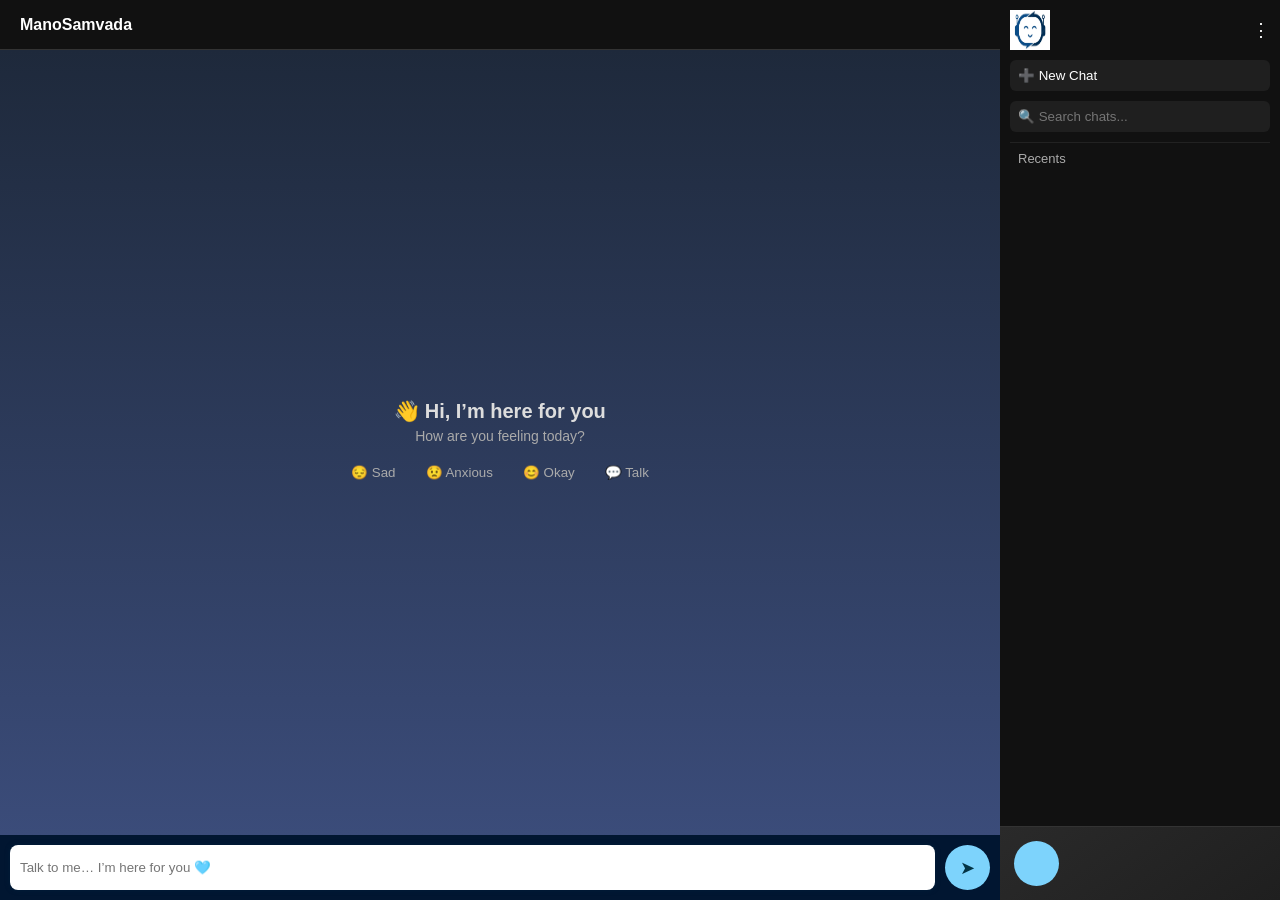
==== templates/index.html @ e5331ddb "Initial commit - ManoSamvada mental health chatbot" ====
<!DOCTYPE html>
<html>
<head>
    <title>ManoSamvada</title>
    <link rel="stylesheet" href="/static/style.css">
</head>

<body>

<div class="app">

    <!-- MAIN CHAT -->
    <div class="main">

        <!-- HEADER -->
        <div class="topbar">
            <div class="topbar-left">ManoSamvada</div>
            <div class="topbar-right"></div>
        </div>

        <!-- CHAT BOX -->
        <div id="chat-box" class="chat-box">

            <!-- ✅ OPTIONAL WELCOME (will show if empty) -->
            <div class="welcome">
                <h3>👋 Hi, I’m here for you</h3>
                <p>How are you feeling today?</p>

                <div class="quick-options">
                    <button onclick="quickMsg('I feel sad')">😔 Sad</button>
                    <button onclick="quickMsg('I feel anxious')">😟 Anxious</button>
                    <button onclick="quickMsg('I feel okay')">😊 Okay</button>
                    <button onclick="quickMsg('Just want to talk')">💬 Talk</button>
                </div>
            </div>

        </div>

        <!-- TYPING INDICATOR -->
        <div id="typing" class="typing hidden">
            🤖 Typing<span class="dots"></span>
        </div>

        <!-- INPUT -->
        <div class="input-area">
            <input id="msg"
                   placeholder="Talk to me… I’m here for you 🩵"
                   onkeydown="handleKey(event)">
            <button class="send-btn" onclick="sendMessage()">
                <span class="arrow">➤</span>
                <span class="heart">💙</span>
            </button>
        </div>

    </div>

    <!-- SIDEBAR -->
    <div class="sidebar">

        <!-- 🔥 UPDATED SIDEBAR HEADER -->
        <div class="sidebar-header">

            <!-- TOP ROW -->
            <div class="sidebar-top">
                <img src="/static/logo.png" class="logo-img-large">

                <button class="menu-btn" onclick="openMenu()">⋮</button>
            </div>

            <!-- ACTION BUTTONS -->
            <div class="sidebar-actions">
                <button onclick="startNewChat()">➕ New Chat</button>
                <input 
                    type="text" 
                    id="searchInput" 
                    placeholder="🔍 Search chats..."
                    oninput="filterChats()"
                />
    
            </div>

            <!-- RECENTS LABEL -->
            <div class="recent-label">Recents</div>

        </div>

        <!-- CHAT SESSIONS -->
        <div id="sessions"></div>

        <!-- PROFILE -->
        <div class="profile-box">
            <div class="avatar"></div>
            <div class="profile-info">
                <p class="name"></p>
                <p class="email"></p>  
                <p class="joined"></p>
            </div>
        </div>

    </div>

    <!-- MENU MODAL -->
    <div id="menuModal" class="modal hidden">
        <div class="modal-content">

            <h3>Menu</h3>

            <button onclick="openAnalytics()">📊 Emotion Report</button>
            <button onclick="openProfile()">👤 Profile</button>
            <button onclick="logout()">🚪 Logout</button>

            <button class="close-btn" onclick="closeMenu()">✖ Close</button>

        </div>
    </div>

    <div id="ratingModal" class="modal">
        <div class="modal-content rating-box">

            <h3>⭐ Rate your experience</h3>

            <div class="stars">
            <span onclick="rate(1)">⭐</span>
            <span onclick="rate(2)">⭐</span>
            <span onclick="rate(3)">⭐</span>
            <span onclick="rate(4)">⭐</span>
            <span onclick="rate(5)">⭐</span>
            </div>

            <div class="rating-actions">
            <button onclick="submitRating()">Submit</button>
            <button onclick="skipRating()" class="skip-btn">Skip</button>
            </div>

        </div>
    </div>

</div>

<script src="/static/script.js"></script>

<script>
history.pushState(null, null, location.href);
window.onpopstate = function () {
    window.location.href = "/login";
};
</script>

</body>
</html>
---- static/style.css ----
/* ================= RESET ================= */
* {
  margin: 0;
  padding: 0;
  box-sizing: border-box;
  font-family: Arial, sans-serif;
}

body, html {
  height: 100%;
  overflow: hidden;
}

/* ================= APP LAYOUT ================= */
.app {
  display: flex;
  height: 100vh;
  overflow: hidden;
}

/* ================= MAIN CHAT ================= */
.main {
  flex: 1;
  display: flex;
  flex-direction: column;
  overflow: hidden;
}

/* ================= TOP BAR ================= */
.topbar {
  height: 50px;
  background: #111;
  color: white;
  display: flex;
  align-items: center;
  padding: 0 20px;
  font-weight: bold;
  border-bottom: 1px solid #333333;
}

/* REMOVE OLD HEADER */
.header {
  display: none;
}

/* ================= CHAT BOX ================= */
.chat-box {
  flex: 1;
  display: flex;
  overflow-y: auto;
  padding: 20px;
  display: flex;
  flex-direction: column;
  gap: 10px;
  scroll-behavior: smooth;
  padding-bottom: 20px;
  background: linear-gradient(to bottom, #1e293b, #3b4c7a);
}

/* ================= CHAT BUBBLES ================= */
.bubble {
  max-width: 40%;
  padding: 10px;
  border-radius: 15px;
  line-height: 1.4;
  white-space: pre-wrap;
  word-wrap: break-word;
  overflow-wrap: break-word;
  animation: fadeInMsg 0.25s ease;
  box-shadow: 0 2px 6px rgba(0,0,0,0.2);
}

/* USER */
.bubble.user {
  background: #ffffff;   /* pure white */
  color: #111;
  align-self: flex-end;
  border-bottom-left-radius: 4px;
}

/* BOT */
.bubble.bot {
  align-self: flex-start;
  background: #0c1c47;
  color: white;
  border-bottom-left-radius: 2px;

}

/* ANIMATION */
@keyframes fadeInMsg {
  from { opacity: 0; transform: translateY(6px); }
  to { opacity: 1; transform: translateY(0); }
}

/* ================= INPUT ================= */
.input-area {
  display: flex;
  padding: 10px;
  background: #011631;
  position: sticky;
  bottom: 0;
}

.input-area input {
  flex: 1;
  padding: 10px;
  border-radius: 8px;
  border: none;
  outline: none;
  
}

.input-area input:focus {
  box-shadow: 0 0 5px rgba(1, 31, 59, 0.97);
}

.input-area button {
  margin-left: 10px;
  padding: 10px 15px;
  background: #7dd3fc;
  border: none;
  border-radius: 50%;
  width: 45px;
  height: 45px;
  padding: 0;
  cursor: pointer;
  transition: 0.2s;
  color: #033344;

}

.input-area button::after {
  content: "";
}

.input-area button:hover::after {
  content: " 💙";
}

.input-area button:hover {
  transform: scale(1.05);
  background: #38bdf8; 
}

/* ================= TYPING ================= */
.typing {
  background: #f9f9f9;
  border-radius: 12px;
  padding: 8px 12px;
  color: #060606;
  font-size: 14px;
  align-items: center;
  display: inline-flex;        /* 🔥 key fix */
  align-self: flex-start;
  max-width: fit-content;      /* 🔥 important */
  margin-left: 10px;
  margin-bottom: 5px;
}

/* dots animation */
.dots::after {
  content: "";
  animation: dotsAnim 1.5s steps(3, end) infinite;
}

@keyframes dotsAnim {
  0%   { content: ""; }
  33%  { content: "."; }
  66%  { content: ".."; }
  100% { content: "..."; }
}

.typing span:nth-child(2) { animation-delay: 0.2s; }
.typing span:nth-child(3) { animation-delay: 0.4s; }

@keyframes blink {
  0% { opacity: 0.2; }
  50% { opacity: 1; }
  100% { opacity: 0.2; }
}

/* ================= SIDEBAR ================= */
.sidebar {
  width: 280px;
  background: #111;
  color: white;
  display: flex;
  flex-direction: column;
}

/* HEADER STRUCTURE */
.sidebar-header {
  display: flex;
  flex-direction: column;
  padding: 10px;
}

/* TOP ROW */
.sidebar-top {
  display: flex;
  justify-content: space-between;
  align-items: center;
}

.logo-img-large {
  width: 40px;
  height: 40px;
}

/* MENU BUTTON */
.menu-btn {
  background: none;
  border: none;
  color: rgb(249, 250, 250);
  font-size: 18px;
  cursor: pointer;
}

/* ACTION BUTTONS */
.sidebar-actions {
  display: flex;
  flex-direction: column;
  gap: 10px;
  margin-top: 10px;
}

.sidebar-actions button {
  width: 100%;
  padding: 8px;
  background: #1f1f1f;
  border: none;
  color: white;
  border-radius: 6px;
  cursor: pointer;
  text-align: left;
}

.sidebar-actions button:hover {
  background: #2a2a2a;
}

/* RECENTS LABEL */
.recent-label {
  margin-top: 10px;
  padding: 8px;
  font-size: 13px;
  color: #aaa;
  border-top: 1px solid #222;
}

/* ================= CHAT LIST ================= */
#sessions {
  flex: 1;
  overflow-y: auto;
}

/* 🔥 UPGRADE: hover + active feel */
.session-item {
  padding: 10px;
  border-bottom: 1px solid #222;
  cursor: pointer;
  transition: 0.2s;
}

.session-item:hover {
  background: #262626;
}

.session-item.active {
  background: #2a2a2a;
}

/* ================= PROFILE ================= */
.profile-box {
  margin-top: auto;
  display: flex;
  align-items: center;
  gap: 14px;
  background: linear-gradient(145deg, #2a2a2a, #1f1f1f);
  padding: 14px;
  border-top: 1px solid #333;
}

.avatar {
  width: 45px;
  height: 45px;
  border-radius: 50%;
  background: #7dd3fc;   /* 🩵 soft blue */
  color: #033344;
  display: flex;
  align-items: center;
  justify-content: center;
  font-weight: bold;
}

/* TEXT SIDE */
.profile-info {
    display: flex;
    flex-direction: column;
    gap: 4px;               /* 🔥 line spacing */
}

/* NAME */
.name {
    font-size: 15px;
    font-weight: 600;
}

/* EMAIL */
.email {
    font-size: 12px;
    color: #aaa;
}

/* JOINED */
.joined {
    font-size: 12px;
    color: #bbb;
}

/* ================= MODAL ================= */
.modal {
  position: fixed;
  top: 0;
  left: 0;
  width: 100%;
  height: 100%;
  background: rgba(0,0,0,0.6);
  display: none;
  justify-content: center;
  align-items: center;
  backdrop-filter: blur(4px);
  z-index: 9999;
}

.modal.active {
  display: flex;
}

/* ================= MODAL UI UPGRADE ================= */

.modal-content {
    background: #1e1e1e;
    padding: 20px;
    border-radius: 12px;
    text-align: center;
    box-shadow: 0 10px 30px rgba(0,0,0,0.5);
    color: black;
    width: 350px;
    margin: 15% auto;
}

/* Title */
.modal-content h3 {
    margin-bottom: 15px;
    color: rgb(3, 3, 3);
    
}

/* Buttons container */
.modal-content button {
    width: 100%;
    margin: 6px 0;
    padding: 10px;
    border: none;
    border-radius: 8px;
    background: #2a2a2a;
    color: white;
    cursor: pointer;
    text-align: left;
    font-size: 14px;
    transition: 0.2s;
}

/* Hover effect */
.modal-content button:hover {
    background: #3a3a3a;
}

/* Special close button */
.close-btn {
    background: #ff4d4d !important;
    text-align: center !important;
}

.close-btn:hover {
    background: #ff3333 !important;
}



.hidden {
    display: none !important;
}

.welcome {
    flex: 1;
    display: flex;
    flex-direction: column;
    justify-content: center;   /* vertical center */
    align-items: center;       /* horizontal center */
    text-align: center;
    color: #aaa;               /* grey text */
}

.welcome h3 {
    color: #ddd;
    margin-bottom: 5px;
    font-size: 20px;
}

.welcome p {
    color: #aaa;
    margin-bottom: 15px;
    font-size: 14px;
}

.quick-options button {
    background: transparent;   /* no box */
    border: none;
    color: #aaa;
    padding: 6px 10px;
    cursor: pointer;
    border-radius: 20px;
    transition: all 0.25s ease;
}

/* ✨ HOVER EFFECT (button banega) */
.quick-options button:hover {
    background: #2a2a2a;
    color: white;
    transform: translateY(-2px);   /* ubhar effect */
    box-shadow: 0 4px 10px rgba(0,0,0,0.4);
}

.quick-options {
    display: flex;
    gap: 10px;
    flex-wrap: wrap;
    justify-content: center;
}

/* SEND BUTTON BASE */
/* BUTTON BASE */
.send-btn {
  margin-left: 10px;
  width: 45px;
  height: 45px;
  border-radius: 50%;
  background: #7dd3fc;
  border: none;
  cursor: pointer;
  display: flex;
  align-items: center;
  justify-content: center;
  position: relative;
  font-size: 18px;
  transition: 0.2s;
}

/* BOTH ICONS CENTER */
.send-btn span {
  position: absolute;
  transition: 0.2s;
}

/* DEFAULT */
.arrow {
  color: #033344;
  opacity: 1;
}

.heart {
  opacity: 0;
}

/* HOVER */
.send-btn:hover {
  background: #38bdf8;
  transform: scale(1.08);
}

.send-btn:hover .arrow {
  opacity: 0;
}

.send-btn:hover .heart {
  opacity: 1;
}

.rating-box {
  text-align: center;
}

/* stars */
.stars span {
  font-size: 28px;
  cursor: pointer;
  opacity: 0.4;
  transition: 0.2s;
}

/* hover + active */
.stars span:hover,
.stars span.active {
  opacity: 1;
  transform: scale(1.2);
}

/* buttons */
.rating-actions {
  margin-top: 15px;
  display: flex;
  justify-content: center;
  gap: 10px;
}

.rating-actions button {
  padding: 8px 15px;
  border-radius: 8px;
  border: none;
  cursor: pointer;
}

.skip-btn {
  background: #444;
  color: white;
}

#searchInput {
  width: 100%;
  padding: 8px;
  border-radius: 6px;
  border: none;
  outline: none;
  background: #1f1f1f;
  color: white;
}

.session-item {
  transition: 0.2s;
}

#continueBtn:disabled {
    background: grey;
    cursor: not-allowed;
}

/* ================= DISCLAIMER MODAL FIX ================= */

/* Force proper centering + override margin issue */
.modal {
    display: none; /* default */
    position: fixed;
    top: 0;
    left: 0;
    width: 100%;
    height: 100%;

    background: rgba(0,0,0,0.7); /* darker overlay */
    z-index: 9999;

    justify-content: center;
    align-items: center;
    isolation: isolate;
}

/* When active */
.modal.active {
    display: flex;
}

/* Fix modal box positioning (REMOVE margin issue) */
.modal-content {
    margin: 0 !important;   /* 🔥 override your old 15% margin */
    width: 420px;
    max-width: 90%;

    background: #ffffff;   /* better readability */
    color: #111;

    border-radius: 14px;
    padding: 25px;

    text-align: center;

    box-shadow: 0 15px 40px rgba(0,0,0,0.5);

    animation: modalPop 0.3s ease;
    position: relative;
    z-index: 10000;
}

/* Smooth animation */
@keyframes modalPop {
    from {
        transform: scale(0.85);
        opacity: 0;
    }
    to {
        transform: scale(1);
        opacity: 1;
    }
}

/* Fix text readability */
.modal-content p {
    color: #333;
    font-size: 14px;
    line-height: 1.5;
}

.modal-content * {
    text-shadow: none !important;
    font-style: normal !important;
}

/* Checkbox styling */
.modal-content label {
    display: block;
    margin-top: 15px;
    font-size: 13px;
    color: #222;
}

/* Button layout fix */
.modal-content button {
    margin-top: 10px;
    border-radius: 20px;
    padding: 10px;
    text-align: center;
}

/* Continue button */
#continueBtn {
    background: #4CAF50 !important;
    color: white;
}

/* Cancel button override */
.modal-content button:last-child {
    background: #ccc !important;
    color: black;
}

/* Blur background when modal open */
body.modal-open .bg,
body.modal-open .overlay,
body.modal-open .container {
    filter: blur(5px);
}
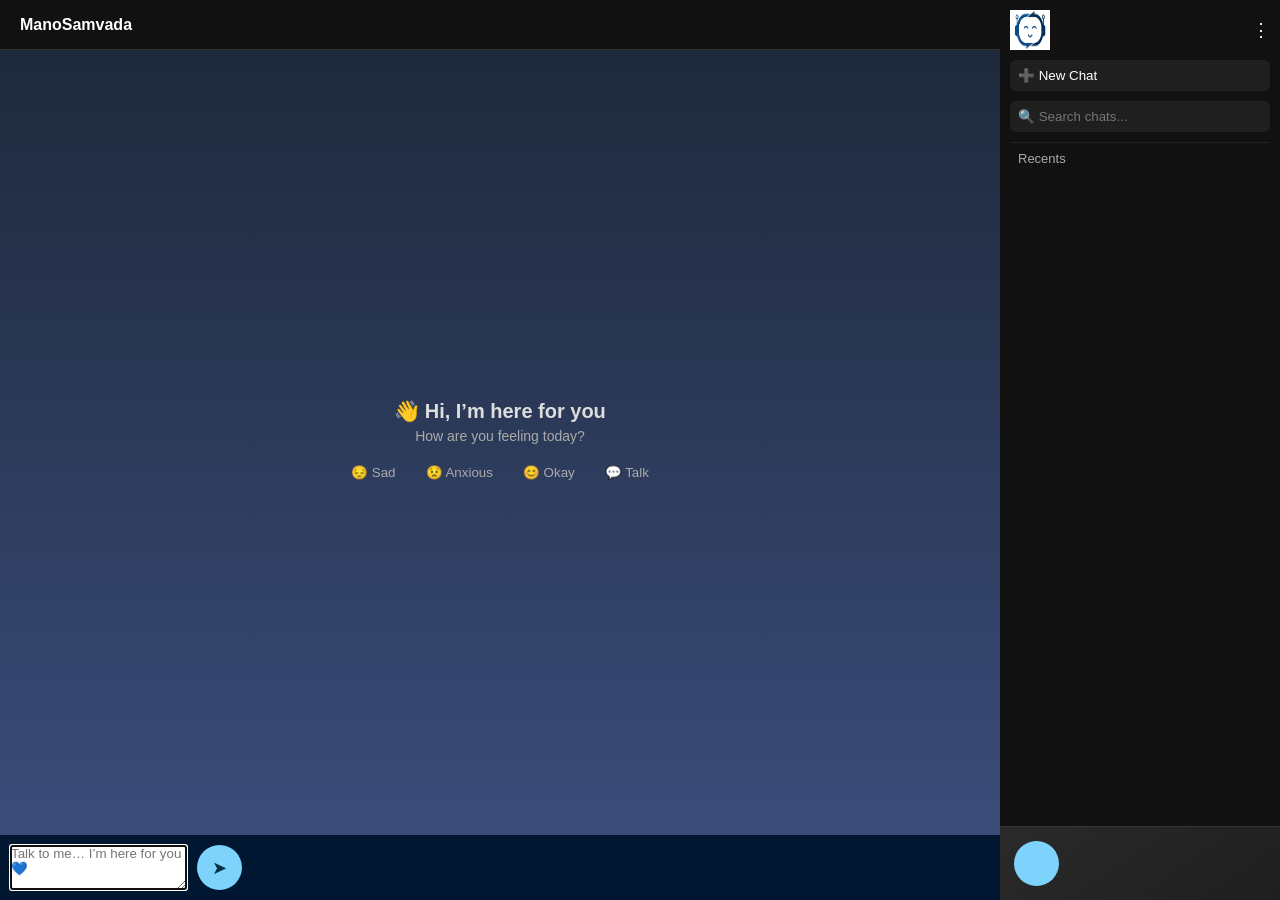
==== commit a852204d: "Update index.html" ====
--- a/templates/index.html
+++ b/templates/index.html
@@ -43,9 +43,11 @@
 
         <!-- INPUT -->
         <div class="input-area">
-            <input id="msg"
-                   placeholder="Talk to me… I’m here for you 🩵"
-                   onkeydown="handleKey(event)">
+            <textarea
+                id="msg"
+                onkeydown="handleKey(event)"
+                placeholder="Talk to me… I’m here for you 💙"
+            ></textarea>
             <button class="send-btn" onclick="sendMessage()">
                 <span class="arrow">➤</span>
                 <span class="heart">💙</span>
@@ -147,4 +149,4 @@
 </script>
 
 </body>
-</html>+</html>
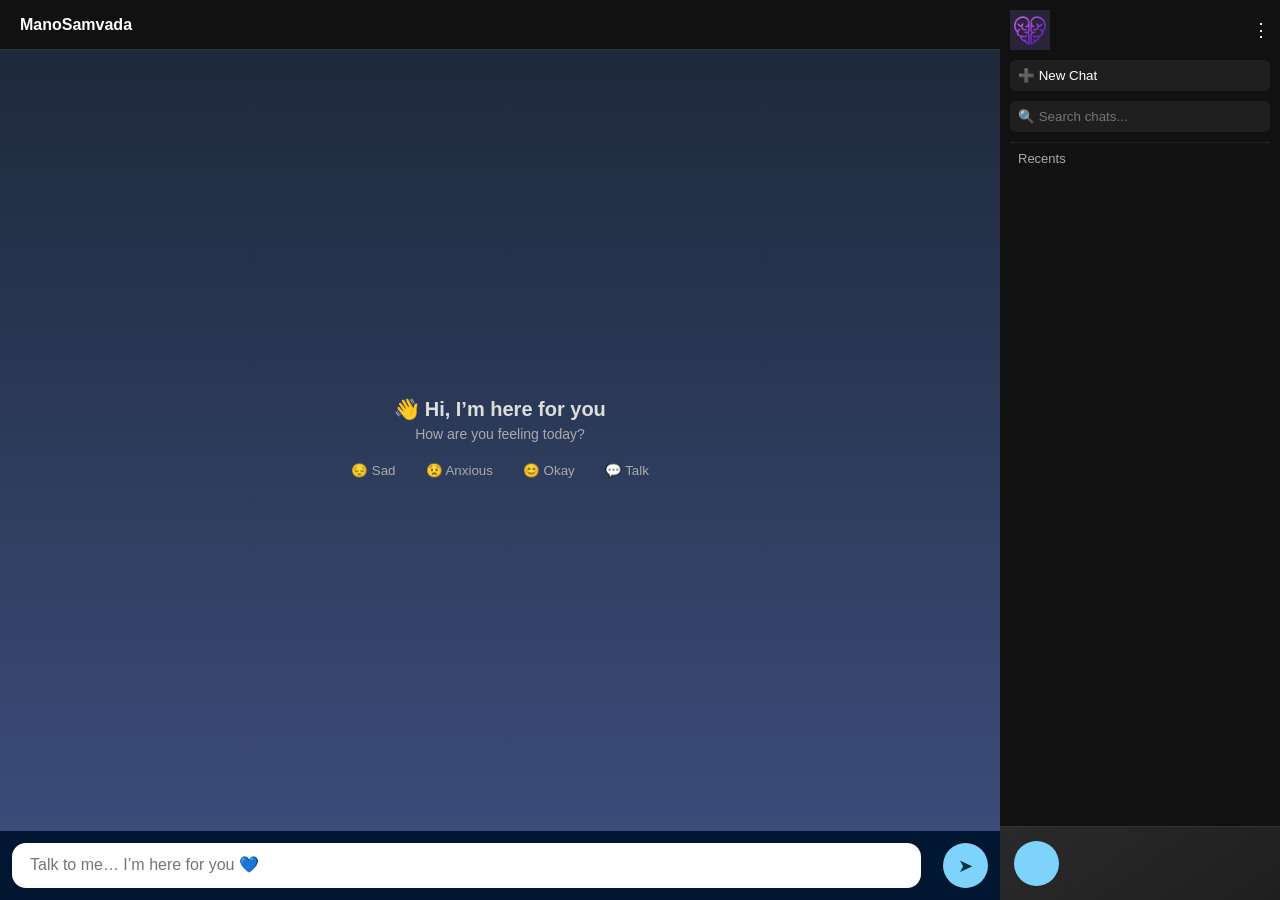
==== commit 9f246993: "Update index.html" ====
--- a/templates/index.html
+++ b/templates/index.html
@@ -21,7 +21,7 @@
         <!-- CHAT BOX -->
         <div id="chat-box" class="chat-box">
 
-            <!-- ✅ OPTIONAL WELCOME (will show if empty) -->
+           
             <div class="welcome">
                 <h3>👋 Hi, I’m here for you</h3>
                 <p>How are you feeling today?</p>
@@ -36,7 +36,7 @@
 
         </div>
 
-        <!-- TYPING INDICATOR -->
+        
         <div id="typing" class="typing hidden">
             🤖 Typing<span class="dots"></span>
         </div>
@@ -59,7 +59,7 @@
     <!-- SIDEBAR -->
     <div class="sidebar">
 
-        <!-- 🔥 UPDATED SIDEBAR HEADER -->
+      
         <div class="sidebar-header">
 
             <!-- TOP ROW -->
@@ -107,9 +107,9 @@
 
             <h3>Menu</h3>
 
-            <button onclick="openAnalytics()">📊 Emotion Report</button>
+            <button onclick="openAnalytics()">📈 Emotion Report</button>
             <button onclick="openProfile()">👤 Profile</button>
-            <button onclick="logout()">🚪 Logout</button>
+            <button onclick="logout()">Logout</button>
 
             <button class="close-btn" onclick="closeMenu()">✖ Close</button>
 
--- a/static/style.css
+++ b/static/style.css
@@ -38,7 +38,7 @@
   border-bottom: 1px solid #333333;
 }
 
-/* REMOVE OLD HEADER */
+
 .header {
   display: none;
 }
@@ -72,7 +72,7 @@
 
 /* USER */
 .bubble.user {
-  background: #ffffff;   /* pure white */
+  background: #ffffff;   
   color: #111;
   align-self: flex-end;
   border-bottom-left-radius: 4px;
@@ -94,24 +94,36 @@
 }
 
 /* ================= INPUT ================= */
-.input-area {
-  display: flex;
-  padding: 10px;
-  background: #011631;
-  position: sticky;
-  bottom: 0;
-}
-
-.input-area input {
-  flex: 1;
-  padding: 10px;
-  border-radius: 8px;
-  border: none;
-  outline: none;
-  
-}
-
-.input-area input:focus {
+.input-area{
+  display:flex;
+  align-items:center;
+  gap:12px;
+
+  padding:12px;
+  background:#011631;
+}
+
+.input-area textarea{
+  flex:1;
+
+  height:45px;
+  min-height:45px;
+  max-height:45px;
+
+  padding:10px 18px;
+
+  border-radius:14px;
+  border:none;
+  outline:none;
+
+  resize:none;
+  overflow:hidden;
+
+  font-size:16px;
+  line-height:24px;
+}
+
+.input-area textarea:focus {
   box-shadow: 0 0 5px rgba(1, 31, 59, 0.97);
 }
 
@@ -151,9 +163,9 @@
   color: #060606;
   font-size: 14px;
   align-items: center;
-  display: inline-flex;        /* 🔥 key fix */
+  display: inline-flex;        
   align-self: flex-start;
-  max-width: fit-content;      /* 🔥 important */
+  max-width: fit-content;      
   margin-left: 10px;
   margin-bottom: 5px;
 }
@@ -255,7 +267,6 @@
   overflow-y: auto;
 }
 
-/* 🔥 UPGRADE: hover + active feel */
 .session-item {
   padding: 10px;
   border-bottom: 1px solid #222;
@@ -286,7 +297,7 @@
   width: 45px;
   height: 45px;
   border-radius: 50%;
-  background: #7dd3fc;   /* 🩵 soft blue */
+  background: #7dd3fc;   
   color: #033344;
   display: flex;
   align-items: center;
@@ -298,7 +309,7 @@
 .profile-info {
     display: flex;
     flex-direction: column;
-    gap: 4px;               /* 🔥 line spacing */
+    gap: 4px;             
 }
 
 /* NAME */
@@ -398,10 +409,10 @@
     flex: 1;
     display: flex;
     flex-direction: column;
-    justify-content: center;   /* vertical center */
-    align-items: center;       /* horizontal center */
+    justify-content: center;   
+    align-items: center;       
     text-align: center;
-    color: #aaa;               /* grey text */
+    color: #aaa;               
 }
 
 .welcome h3 {
@@ -417,7 +428,7 @@
 }
 
 .quick-options button {
-    background: transparent;   /* no box */
+    background: transparent;   
     border: none;
     color: #aaa;
     padding: 6px 10px;
@@ -426,11 +437,11 @@
     transition: all 0.25s ease;
 }
 
-/* ✨ HOVER EFFECT (button banega) */
+
 .quick-options button:hover {
     background: #2a2a2a;
     color: white;
-    transform: translateY(-2px);   /* ubhar effect */
+    transform: translateY(-2px);   
     box-shadow: 0 4px 10px rgba(0,0,0,0.4);
 }
 
@@ -441,7 +452,7 @@
     justify-content: center;
 }
 
-/* SEND BUTTON BASE */
+
 /* BUTTON BASE */
 .send-btn {
   margin-left: 10px;
@@ -549,16 +560,16 @@
 
 /* ================= DISCLAIMER MODAL FIX ================= */
 
-/* Force proper centering + override margin issue */
+
 .modal {
-    display: none; /* default */
+    display: none; 
     position: fixed;
     top: 0;
     left: 0;
     width: 100%;
     height: 100%;
 
-    background: rgba(0,0,0,0.7); /* darker overlay */
+    background: rgba(0,0,0,0.7); 
     z-index: 9999;
 
     justify-content: center;
@@ -566,18 +577,18 @@
     isolation: isolate;
 }
 
-/* When active */
+
 .modal.active {
     display: flex;
 }
 
-/* Fix modal box positioning (REMOVE margin issue) */
+
 .modal-content {
-    margin: 0 !important;   /* 🔥 override your old 15% margin */
+    margin: 0 !important;   
     width: 420px;
     max-width: 90%;
 
-    background: #ffffff;   /* better readability */
+    background: #ffffff;  
     color: #111;
 
     border-radius: 14px;
@@ -649,4 +660,51 @@
 body.modal-open .overlay,
 body.modal-open .container {
     filter: blur(5px);
-}+}
+
+
+.msg-actions{
+    display:none;
+    gap:6px;
+    margin-top:6px;
+    justify-content:flex-end;
+}
+
+.bubble.user:hover > .msg-actions{
+    display:flex;
+}
+
+.msg-actions button{
+    background:transparent;
+    border:none;
+    color:#dbeafe;
+
+    border-radius:6px;
+
+    padding:2px 4px;
+
+    cursor:pointer;
+
+    font-size:13px;
+}
+
+.msg-actions button:hover{
+    background:rgba(255,255,255,0.08);
+}
+
+.msg-text[contenteditable="true"]{
+    outline:none;
+    border-bottom:1px solid rgba(255,255,255,0.25);
+}
+
+.msg-wrap{
+    display:flex;
+    gap:8px;
+    align-items:flex-start;
+}
+
+
+.user-icon{
+    flex-shrink:0;
+}
+
